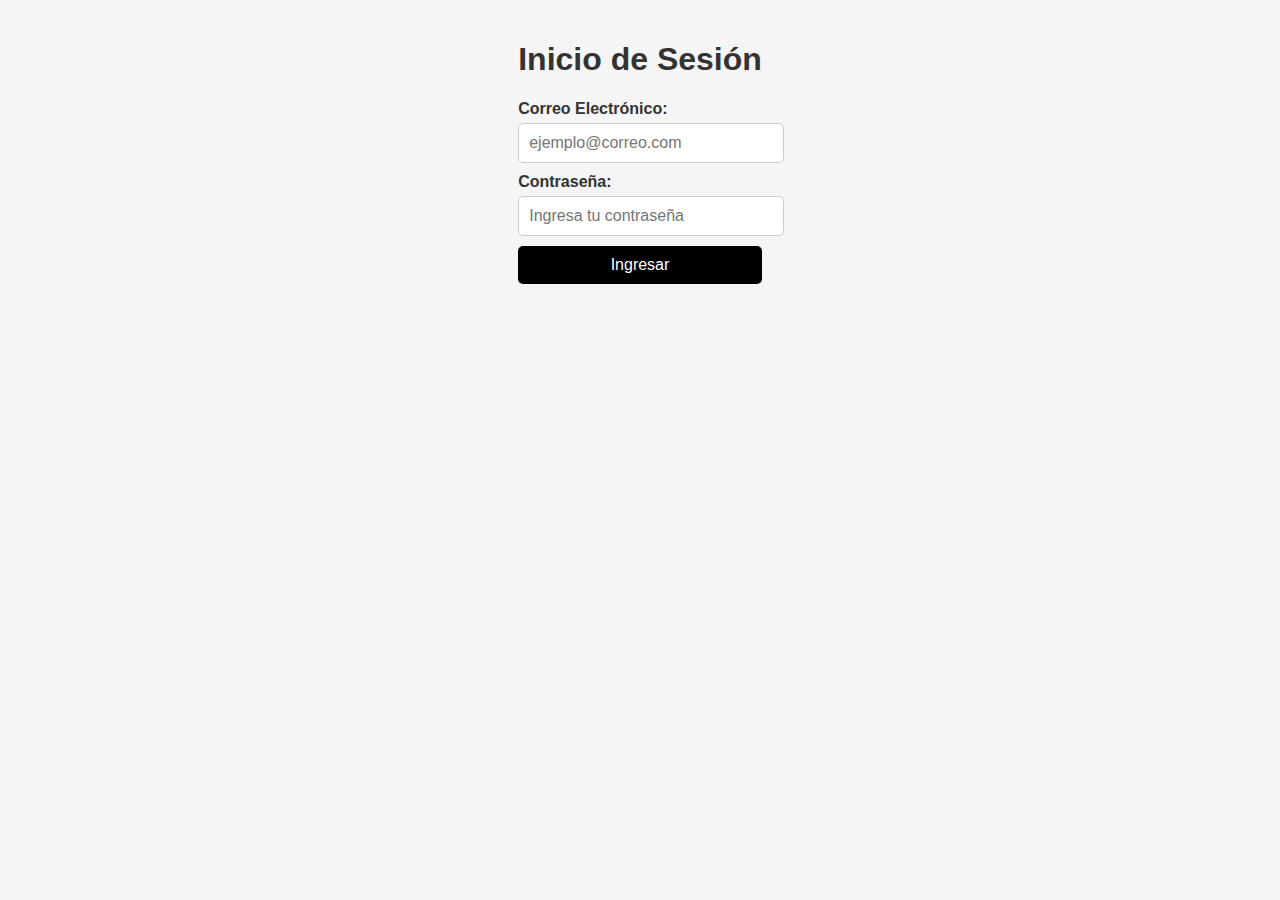
==== login.html @ dd2e8075 "Add files via upload" ====
<!DOCTYPE html>
<html lang="es">
<head>
    <meta charset="UTF-8">
    <meta name="viewport" content="width=device-width, initial-scale=1.0">
    <title>Inicio de Sesión</title>
    <link rel="stylesheet" href="styles.css">
</head>
<body>
    <div class="login-container">
        <h1>Inicio de Sesión</h1>
        <form id="loginForm">
            <label for="email">Correo Electrónico:</label>
            <input type="email" id="email" placeholder="ejemplo@correo.com" required>

            <label for="password">Contraseña:</label>
            <input type="password" id="password" placeholder="Ingresa tu contraseña" required>

            <button type="submit">Ingresar</button>
        </form>
        <p id="error" class="error-message"></p>
    </div>
    <script src="login.js"></script>
</body>
</html>
---- styles.css ----
body {
    font-family: Arial, sans-serif;
    background-color: #f5f5f5;
    color: #333;
    display: flex;
    flex-direction: column;
    align-items: center;
    padding: 20px;
    margin: 0;
}

.container {
    width: 100%;
    max-width: 800px;
    background-color: #fff;
    padding: 20px;
    box-shadow: 0 0 10px rgba(0, 0, 0, 0.1);
    border-radius: 8px;
}

h1, h2 {
    color: #333;
    text-align: center;
}

form {
    display: flex;
    flex-direction: column;
}

label {
    margin-bottom: 5px;
    font-weight: bold;
}

input, select, button {
    margin-bottom: 10px;
    padding: 10px;
    border-radius: 5px;
    border: 1px solid #ccc;
    font-size: 16px;
    width: 100%;
}

button {
    background-color: #000;
    color: #fff;
    border: none;
    cursor: pointer;
}

button:hover {
    background-color: #666;
}

#resultado {
    margin-top: 20px;
    padding: 15px;
    background-color: #e0e0e0;
    border-radius: 8px;
}

ul {
    list-style: none;
    padding: 0;
}

li {
    background-color: #e0e0e0;
    margin-bottom: 10px;
    padding: 10px;
    border-radius: 5px;
    display: flex;
    justify-content: space-between;
}

button.eliminar {
    background-color: #000;
    color: #fff;
    border: none;
    border-radius: 5px;
    cursor: pointer;
    padding: 5px;
}

button.eliminar:hover {
    background-color: #666;
}

.factura {
    font-family: Arial, sans-serif;
    color: #000;
    width: 100%;
    max-width: 800px;
    margin: 20px auto;
    padding: 20px;
    background-color: #f9f9f9;
    border: 1px solid #ccc;
    box-shadow: 0 0 10px rgba(0, 0, 0, 0.1);
    text-align: left;
}

.factura h2 {
    text-align: center;
    font-size: 24px;
    color: #ff0000; /* Rojo solo para la palabra BRANOX */
    margin-bottom: 0;
}

.factura p {
    margin: 12px 0;
    text-align: left;
}

.factura .header {
    display: flex;
    justify-content: space-between;
}

.factura .header p {
    text-align: left;
    margin: 0;
}

.factura .header span {
    float: left;
    margin: 0;
    text-align: left;
}

.factura h3 {
    margin-top: 10px;
    margin-bottom: 5px;
}

.factura ul {
    padding-right: 0;
    margin-top: 10px;
}

.factura ul li {
    display: flex;
    justify-content: space-between;
    margin-bottom: 5px;
}

.factura .total {
    text-align: right;
    font-weight: bold;
}

.factura .precios-header {
    display: flex;
    justify-content: space-between;
    margin-bottom: 5px;
}

.factura .precios-header .descripcion {
    text-align: left;
    flex: 3;
}

.factura .precios-header .precio {
    text-align: right;
    flex: 1;
}
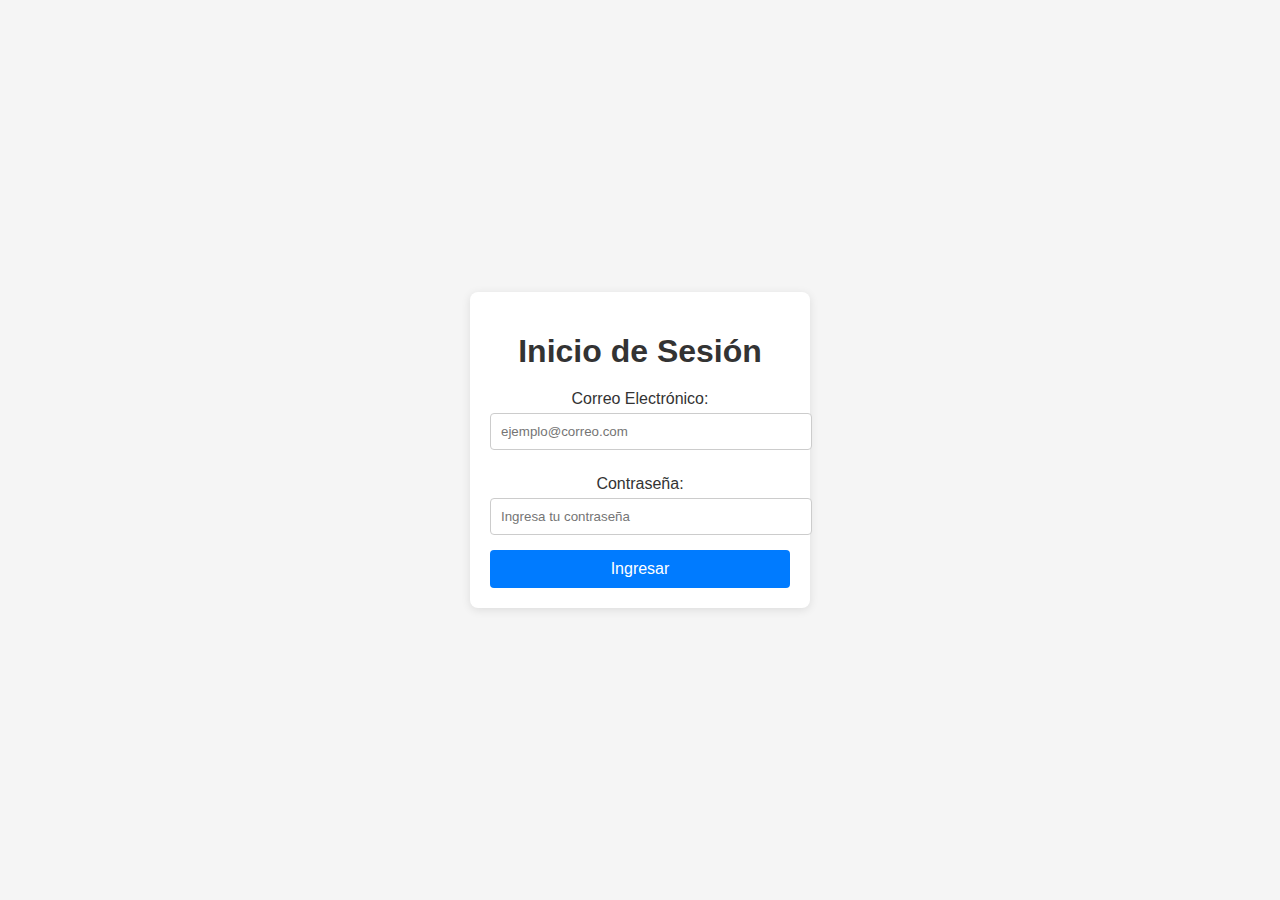
==== commit 9ec7cd40: "Update login.html" ====
--- a/login.html
+++ b/login.html
@@ -12,10 +12,8 @@
         <form id="loginForm">
             <label for="email">Correo Electrónico:</label>
             <input type="email" id="email" placeholder="ejemplo@correo.com" required>
-
             <label for="password">Contraseña:</label>
             <input type="password" id="password" placeholder="Ingresa tu contraseña" required>
-
             <button type="submit">Ingresar</button>
         </form>
         <p id="error" class="error-message"></p>
@@ -23,3 +21,4 @@
     <script src="login.js"></script>
 </body>
 </html>
+
--- a/styles.css
+++ b/styles.css
@@ -1,167 +1,96 @@
 body {
     font-family: Arial, sans-serif;
     background-color: #f5f5f5;
-    color: #333;
     display: flex;
-    flex-direction: column;
+    justify-content: center;
     align-items: center;
-    padding: 20px;
+    height: 100vh;
     margin: 0;
 }
 
-.container {
-    width: 100%;
-    max-width: 800px;
-    background-color: #fff;
+.login-container {
+    background: #ffffff;
     padding: 20px;
-    box-shadow: 0 0 10px rgba(0, 0, 0, 0.1);
+    box-shadow: 0 2px 10px rgba(0, 0, 0, 0.1);
     border-radius: 8px;
+    text-align: center;
+    width: 300px;
 }
 
-h1, h2 {
+h1 {
+    margin-bottom: 20px;
     color: #333;
-    text-align: center;
-}
-
-form {
-    display: flex;
-    flex-direction: column;
 }
 
 label {
-    margin-bottom: 5px;
-    font-weight: bold;
+    display: block;
+    margin: 10px 0 5px;
+    color: #333;
 }
 
-input, select, button {
-    margin-bottom: 10px;
+input {
+    width: 100%;
     padding: 10px;
-    border-radius: 5px;
+    margin-bottom: 15px;
     border: 1px solid #ccc;
-    font-size: 16px;
-    width: 100%;
+    border-radius: 4px;
 }
 
 button {
-    background-color: #000;
+    width: 100%;
+    padding: 10px;
+    background-color: #007BFF;
     color: #fff;
     border: none;
+    border-radius: 4px;
     cursor: pointer;
+    font-size: 16px;
 }
 
 button:hover {
-    background-color: #666;
+    background-color: #0056b3;
 }
 
-#resultado {
-    margin-top: 20px;
-    padding: 15px;
-    background-color: #e0e0e0;
-    border-radius: 8px;
+.error-message {
+    color: red;
+    font-size: 14px;
+    display: none;
 }
 
-ul {
-    list-style: none;
-    padding: 0;
+.watermark {
+    position: fixed;
+    top: 50%;
+    left: 50%;
+    transform: translate(-50%, -50%);
+    width: 300px;
+    opacity: 0.1;
+    pointer-events: none;
+    z-index: -1;
 }
 
-li {
-    background-color: #e0e0e0;
-    margin-bottom: 10px;
-    padding: 10px;
-    border-radius: 5px;
+.container {
+    background: #ffffff;
+    padding: 20px;
+    box-shadow: 0 2px 10px rgba(0, 0, 0, 0.1);
+    border-radius: 8px;
+    width: 600px;
+}
+
+.producto-item {
     display: flex;
     justify-content: space-between;
+    padding: 5px 0;
+    border-bottom: 1px solid #ddd;
 }
 
-button.eliminar {
-    background-color: #000;
-    color: #fff;
-    border: none;
-    border-radius: 5px;
-    cursor: pointer;
-    padding: 5px;
-}
-
-button.eliminar:hover {
-    background-color: #666;
-}
-
-.factura {
-    font-family: Arial, sans-serif;
-    color: #000;
-    width: 100%;
-    max-width: 800px;
-    margin: 20px auto;
-    padding: 20px;
-    background-color: #f9f9f9;
-    border: 1px solid #ccc;
-    box-shadow: 0 0 10px rgba(0, 0, 0, 0.1);
+.producto-descripcion {
+    flex: 1;
     text-align: left;
 }
 
-.factura h2 {
-    text-align: center;
-    font-size: 24px;
-    color: #ff0000; /* Rojo solo para la palabra BRANOX */
-    margin-bottom: 0;
+.producto-precios {
+    flex: 0 0 150px;
+    text-align: right;
 }
 
-.factura p {
-    margin: 12px 0;
-    text-align: left;
-}
 
-.factura .header {
-    display: flex;
-    justify-content: space-between;
-}
-
-.factura .header p {
-    text-align: left;
-    margin: 0;
-}
-
-.factura .header span {
-    float: left;
-    margin: 0;
-    text-align: left;
-}
-
-.factura h3 {
-    margin-top: 10px;
-    margin-bottom: 5px;
-}
-
-.factura ul {
-    padding-right: 0;
-    margin-top: 10px;
-}
-
-.factura ul li {
-    display: flex;
-    justify-content: space-between;
-    margin-bottom: 5px;
-}
-
-.factura .total {
-    text-align: right;
-    font-weight: bold;
-}
-
-.factura .precios-header {
-    display: flex;
-    justify-content: space-between;
-    margin-bottom: 5px;
-}
-
-.factura .precios-header .descripcion {
-    text-align: left;
-    flex: 3;
-}
-
-.factura .precios-header .precio {
-    text-align: right;
-    flex: 1;
-}
-
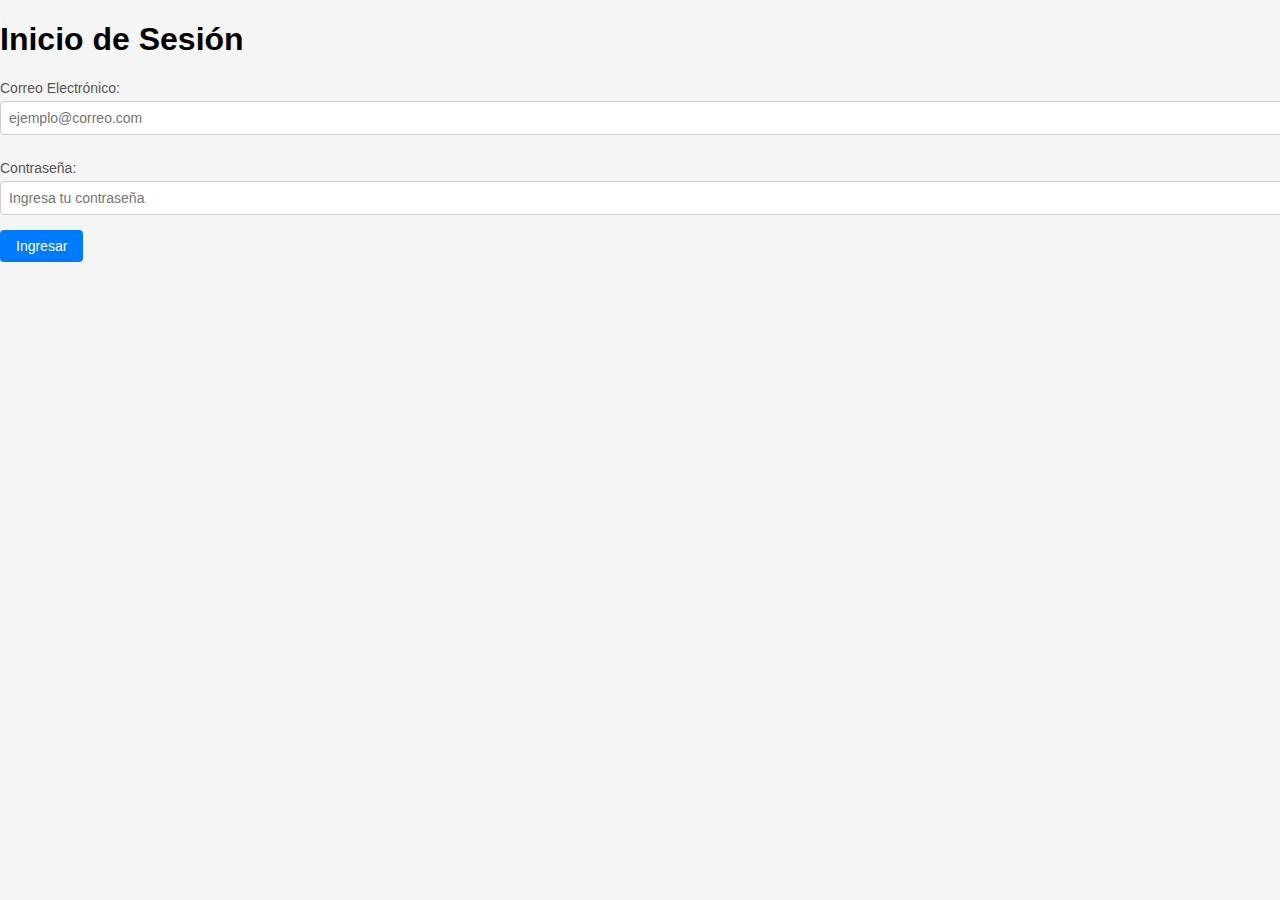
==== commit 60328021: "Update login.html" ====
--- a/login.html
+++ b/login.html
@@ -21,4 +21,3 @@
     <script src="login.js"></script>
 </body>
 </html>
-
--- a/styles.css
+++ b/styles.css
@@ -1,96 +1,127 @@
+/* Estilos generales */
 body {
     font-family: Arial, sans-serif;
     background-color: #f5f5f5;
-    display: flex;
-    justify-content: center;
-    align-items: center;
-    height: 100vh;
     margin: 0;
+    padding: 0;
 }
 
-.login-container {
+/* Contenedor principal angosto */
+.container-narrow {
     background: #ffffff;
     padding: 20px;
+    margin: 20px auto;
     box-shadow: 0 2px 10px rgba(0, 0, 0, 0.1);
     border-radius: 8px;
-    text-align: center;
-    width: 300px;
+    max-width: 400px; /* Ajustamos el ancho */
 }
 
-h1 {
-    margin-bottom: 20px;
-    color: #333;
+/* Encabezado */
+header h1 {
+    text-align: center;
+    font-size: 24px;
+    font-weight: bold;
+    margin-bottom: 15px;
+    color: #007BFF;
 }
 
+/* Información de cotización */
+.info-cotizacion {
+    font-size: 14px;
+    color: #333;
+    margin-bottom: 20px;
+    text-align: right;
+}
+
+.info-cotizacion p {
+    margin: 2px 0;
+}
+
+/* Formulario e información del cliente */
 label {
     display: block;
     margin: 10px 0 5px;
-    color: #333;
+    color: #555;
+    font-size: 14px;
 }
 
-input {
+input, select {
     width: 100%;
-    padding: 10px;
+    padding: 8px;
     margin-bottom: 15px;
     border: 1px solid #ccc;
     border-radius: 4px;
+    font-size: 14px;
 }
 
+/* Botones */
 button {
-    width: 100%;
-    padding: 10px;
+    padding: 8px 16px;
     background-color: #007BFF;
     color: #fff;
     border: none;
     border-radius: 4px;
+    font-size: 14px;
     cursor: pointer;
-    font-size: 16px;
 }
 
 button:hover {
     background-color: #0056b3;
 }
 
-.error-message {
-    color: red;
-    font-size: 14px;
-    display: none;
-}
-
-.watermark {
-    position: fixed;
-    top: 50%;
-    left: 50%;
-    transform: translate(-50%, -50%);
-    width: 300px;
-    opacity: 0.1;
-    pointer-events: none;
-    z-index: -1;
-}
-
-.container {
-    background: #ffffff;
-    padding: 20px;
-    box-shadow: 0 2px 10px rgba(0, 0, 0, 0.1);
-    border-radius: 8px;
-    width: 600px;
-}
-
+/* Lista de productos */
 .producto-item {
     display: flex;
     justify-content: space-between;
+    align-items: center;
+    border-bottom: 1px solid #ddd;
+    margin: 5px 0;
     padding: 5px 0;
-    border-bottom: 1px solid #ddd;
 }
 
 .producto-descripcion {
     flex: 1;
     text-align: left;
+    font-size: 14px;
+    color: #333;
 }
 
 .producto-precios {
-    flex: 0 0 150px;
+    flex: 0 0 100px;
     text-align: right;
+    font-size: 14px;
+    font-weight: bold;
+    color: #007BFF;
 }
 
+/* Botón de eliminación */
+.eliminar-producto {
+    background: #e74c3c;
+    color: #fff;
+    border: none;
+    padding: 5px 10px;
+    border-radius: 4px;
+    font-size: 12px;
+    cursor: pointer;
+}
 
+.eliminar-producto:hover {
+    background: #c0392b;
+}
+
+/* Diseño responsivo para dispositivos pequeños */
+@media (max-width: 480px) {
+    .container-narrow {
+        max-width: 320px; /* Más estrecho para pantallas pequeñas */
+    }
+
+    header h1 {
+        font-size: 20px;
+    }
+
+    .info-cotizacion {
+        text-align: center;
+        font-size: 12px;
+    }
+}
+
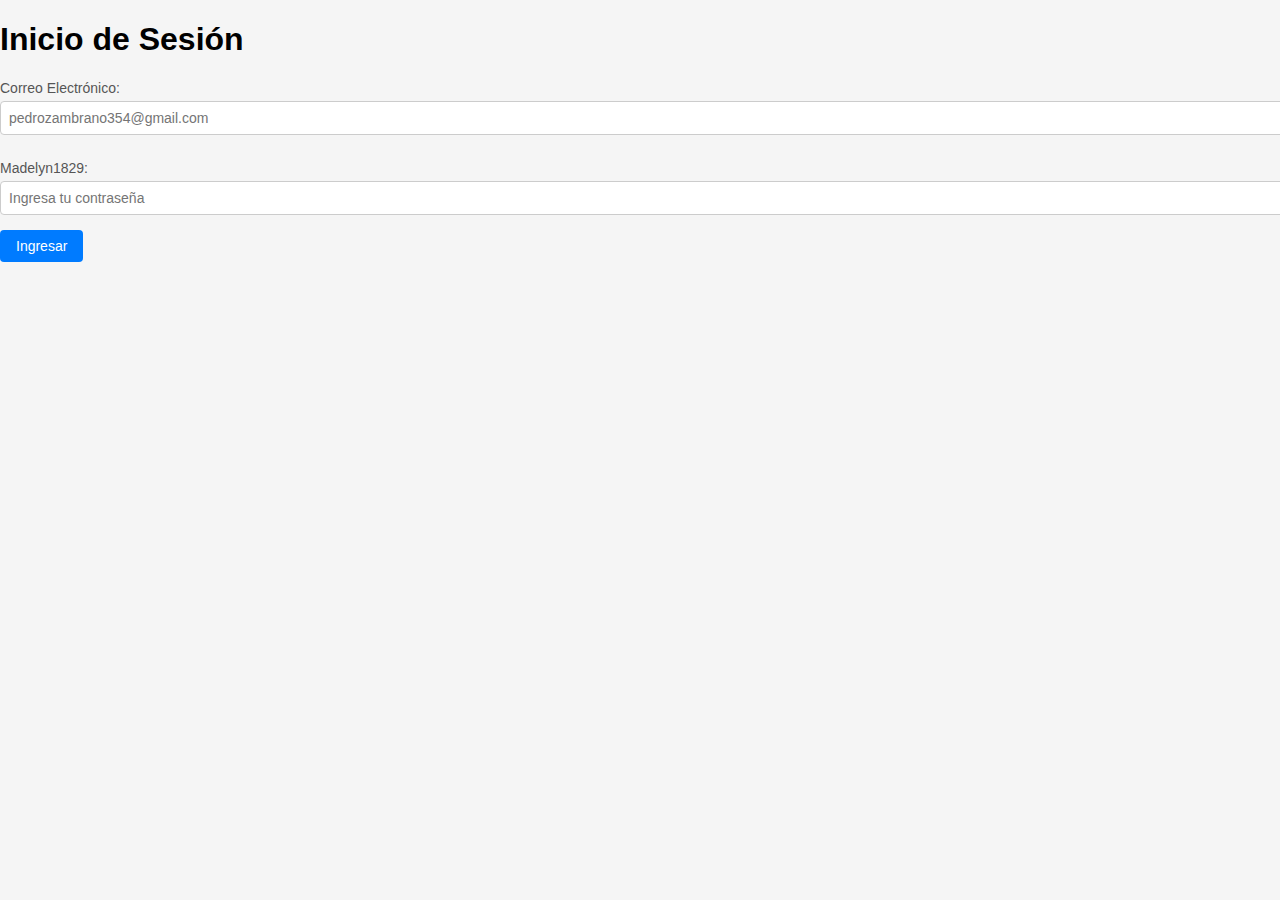
==== commit 1d72ef1e: "Update login.html" ====
--- a/login.html
+++ b/login.html
@@ -11,8 +11,8 @@
         <h1>Inicio de Sesión</h1>
         <form id="loginForm">
             <label for="email">Correo Electrónico:</label>
-            <input type="email" id="email" placeholder="ejemplo@correo.com" required>
-            <label for="password">Contraseña:</label>
+            <input type="email" id="email" placeholder="pedrozambrano354@gmail.com" required>
+            <label for="password">Madelyn1829:</label>
             <input type="password" id="password" placeholder="Ingresa tu contraseña" required>
             <button type="submit">Ingresar</button>
         </form>
--- a/styles.css
+++ b/styles.css
@@ -13,7 +13,7 @@
     margin: 20px auto;
     box-shadow: 0 2px 10px rgba(0, 0, 0, 0.1);
     border-radius: 8px;
-    max-width: 400px; /* Ajustamos el ancho */
+    max-width: 400px;
 }
 
 /* Encabezado */
@@ -21,8 +21,14 @@
     text-align: center;
     font-size: 24px;
     font-weight: bold;
-    margin-bottom: 15px;
+    margin-bottom: 5px;
     color: #007BFF;
+}
+
+header p {
+    text-align: center;
+    margin: 0;
+    font-size: 14px;
 }
 
 /* Información de cotización */
@@ -30,7 +36,7 @@
     font-size: 14px;
     color: #333;
     margin-bottom: 20px;
-    text-align: right;
+    text-align: center;
 }
 
 .info-cotizacion p {
@@ -112,7 +118,7 @@
 /* Diseño responsivo para dispositivos pequeños */
 @media (max-width: 480px) {
     .container-narrow {
-        max-width: 320px; /* Más estrecho para pantallas pequeñas */
+        max-width: 320px;
     }
 
     header h1 {
@@ -120,8 +126,76 @@
     }
 
     .info-cotizacion {
-        text-align: center;
         font-size: 12px;
     }
 }
 
+/* Estilos para el PDF */
+.cotizacion-pdf {
+    width: 300px;
+    margin: 20px auto;
+    padding: 20px;
+    border: 1px solid #ddd;
+    font-family: Arial, sans-serif;
+    font-size: 14px;
+}
+
+.header-pdf {
+    text-align: center;
+    margin-bottom: 20px;
+}
+
+.header-pdf h1 {
+    font-size: 24px;
+    margin: 0;
+    font-family: 'Montserrat Black', sans-serif;
+    color: #FF0000;
+    font-weight: 900;
+    letter-spacing: -1px;
+    text-transform: uppercase;
+}
+
+.header-pdf p {
+    margin: 5px 0;
+}
+
+.info-pdf {
+    display: flex;
+    justify-content: space-between;
+    margin-bottom: 20px;
+}
+
+.cliente-pdf h2 {
+    font-size: 16px;
+    margin-bottom: 10px;
+}
+
+.cliente-pdf p {
+    margin: 5px 0;
+}
+
+.productos-pdf h2 {
+    font-size: 16px;
+    margin-bottom: 10px;
+}
+
+.productos-pdf table {
+    width: 100%;
+    border-collapse: collapse;
+}
+
+.productos-pdf th,
+.productos-pdf td {
+    border-bottom: 1px solid #ddd;
+    padding: 8px;
+    text-align: left;
+}
+
+.productos-pdf th {
+    font-weight: bold;
+}
+
+.total-pdf {
+    text-align: right;
+    margin-top: 20px;
+}
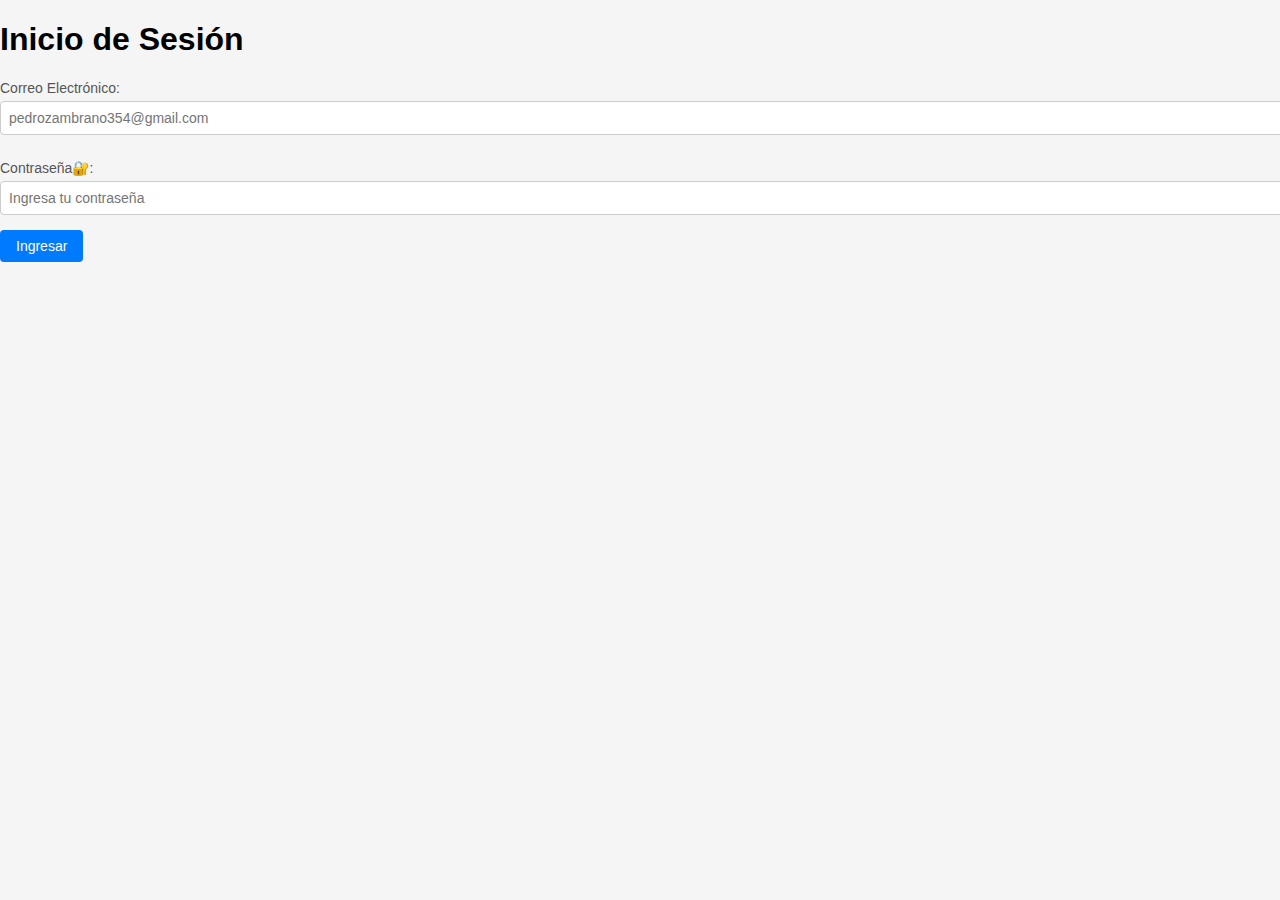
==== commit 9a36b705: "Update login.html" ====
--- a/login.html
+++ b/login.html
@@ -12,8 +12,8 @@
         <form id="loginForm">
             <label for="email">Correo Electrónico:</label>
             <input type="email" id="email" placeholder="pedrozambrano354@gmail.com" required>
-            <label for="password">Madelyn1829:</label>
-            <input type="password" id="password" placeholder="Ingresa tu contraseña" required>
+            <label for="password">Contraseña🔐:</label>
+            <input type="password" id="Madelyn1829" placeholder="Ingresa tu contraseña" required>
             <button type="submit">Ingresar</button>
         </form>
         <p id="error" class="error-message"></p>
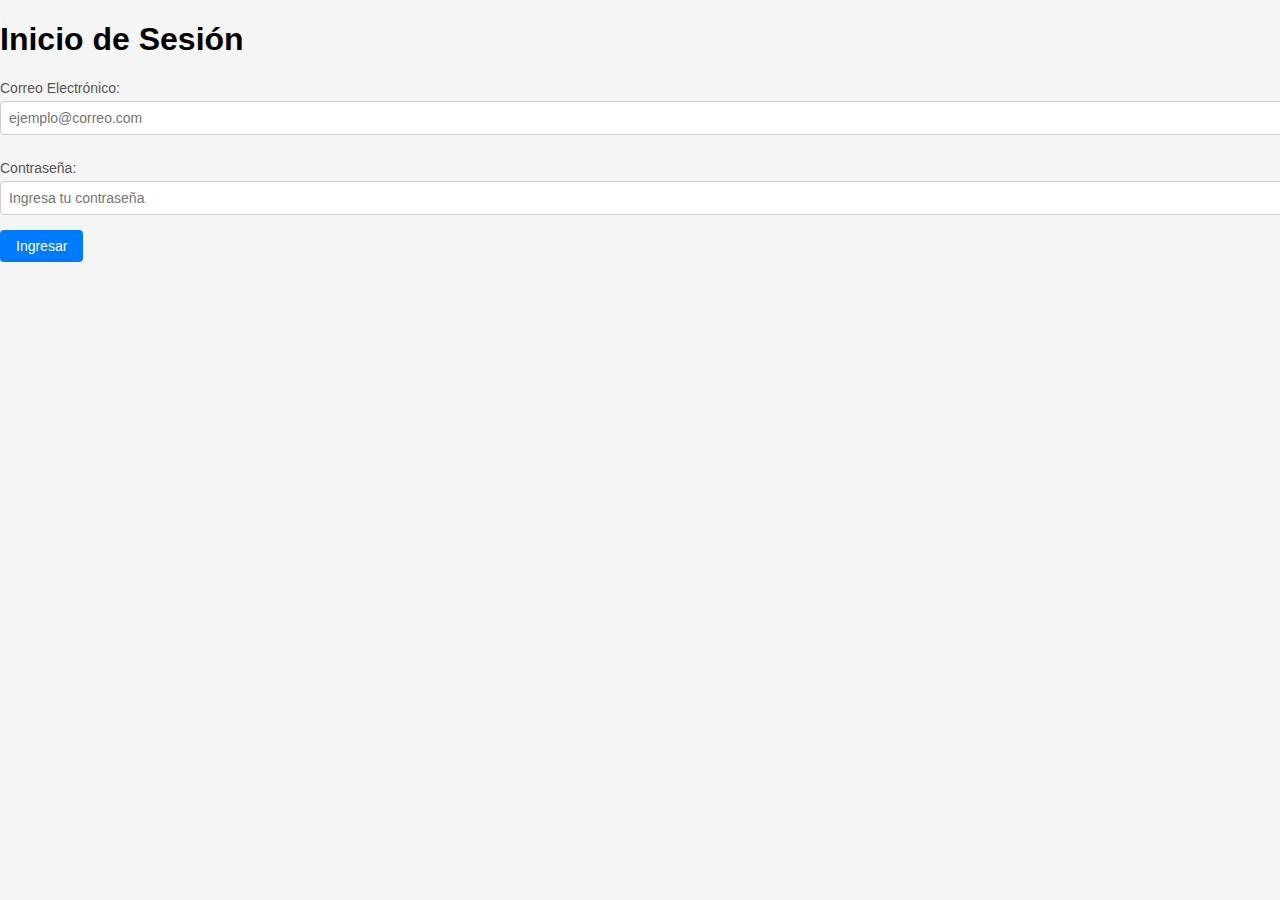
==== commit b232452a: "Update login.html" ====
--- a/login.html
+++ b/login.html
@@ -11,9 +11,9 @@
         <h1>Inicio de Sesión</h1>
         <form id="loginForm">
             <label for="email">Correo Electrónico:</label>
-            <input type="email" id="email" placeholder="pedrozambrano354@gmail.com" required>
-            <label for="password">Contraseña🔐:</label>
-            <input type="password" id="Madelyn1829" placeholder="Ingresa tu contraseña" required>
+            <input type="email" id="email" placeholder="ejemplo@correo.com" required>
+            <label for="password">Contraseña:</label>
+            <input type="password" id="password" placeholder="Ingresa tu contraseña" required>
             <button type="submit">Ingresar</button>
         </form>
         <p id="error" class="error-message"></p>
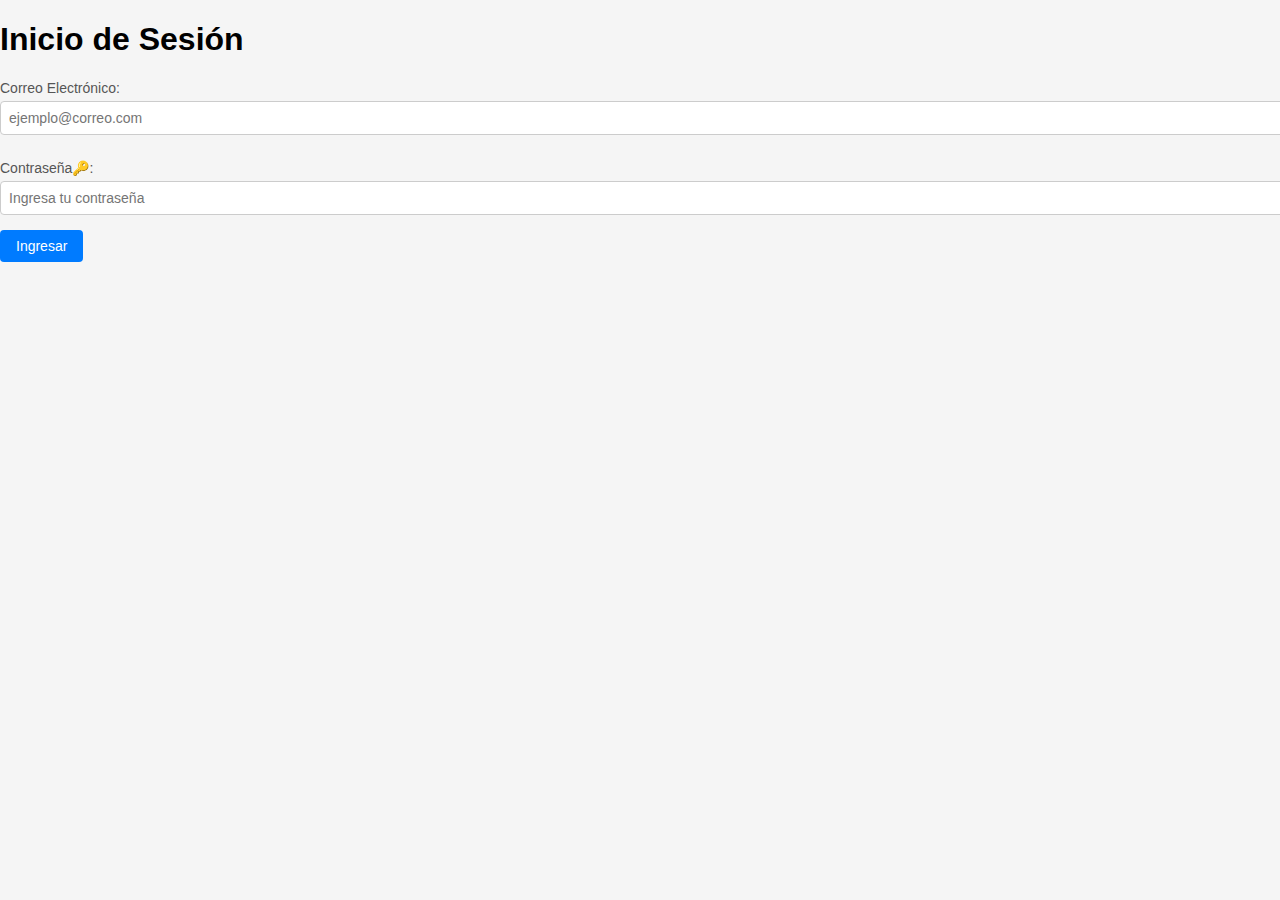
==== commit e56b6c06: "Update login.html" ====
--- a/login.html
+++ b/login.html
@@ -12,7 +12,7 @@
         <form id="loginForm">
             <label for="email">Correo Electrónico:</label>
             <input type="email" id="email" placeholder="ejemplo@correo.com" required>
-            <label for="password">Contraseña:</label>
+            <label for="password">Contraseña🔑:</label>
             <input type="password" id="password" placeholder="Ingresa tu contraseña" required>
             <button type="submit">Ingresar</button>
         </form>
